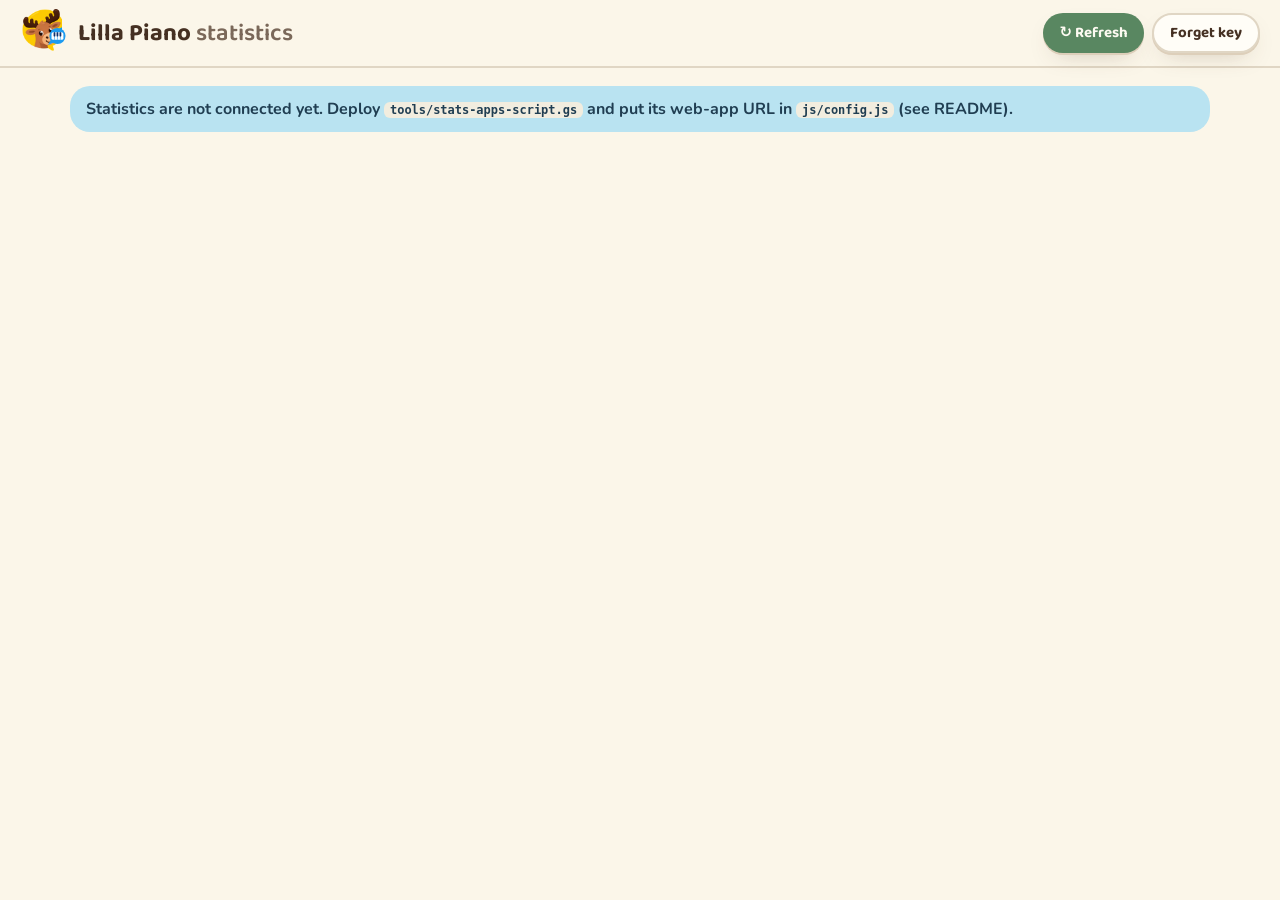
==== admin.html @ a90721a4 "Ask for a name, greet returning players, favourites and usage statistics - First visit asks for the " ====
<!doctype html>
<html lang="en">
<head>
  <meta charset="utf-8">
  <meta name="viewport" content="width=device-width, initial-scale=1">
  <meta name="robots" content="noindex">
  <title>Lilla Piano · Statistics</title>
  <link rel="icon" href="icon.svg" type="image/svg+xml">
  <link href="https://fonts.googleapis.com/css2?family=Baloo+2:wght@600;700;800&family=Nunito:wght@600;700;800&display=swap" rel="stylesheet">
  <link rel="stylesheet" href="css/style.css">
  <link rel="stylesheet" href="css/admin.css">
</head>
<body class="admin">
  <header class="admin-head">
    <div class="brand-mini" data-brand-mini></div>
    <h1>Lilla Piano <span>statistics</span></h1>
    <div class="admin-actions">
      <span class="admin-updated" id="updated"></span>
      <button class="admin-btn" id="refresh">↻ Refresh</button>
      <button class="admin-btn ghost" id="forget">Forget key</button>
    </div>
  </header>

  <main class="admin-main">
    <form class="admin-login hidden" id="login">
      <h2>Admin key</h2>
      <p>Enter the <code>ADMIN_KEY</code> you set in the Apps Script project.</p>
      <div class="admin-row">
        <input id="key" type="password" autocomplete="current-password" placeholder="Admin key">
        <button class="admin-btn" type="submit">Show statistics</button>
      </div>
    </form>
    <p class="admin-message hidden" id="message"></p>
    <div id="stats"></div>
  </main>

  <script type="module" src="js/admin.js"></script>
</body>
</html>
---- css/style.css ----
/* Lilla Piano – styled after Lilla Lingua (lillalingua.lovable.app):
   warm cream background, brown text, sage primary, terracotta accent, sun + sky highlights,
   Baloo 2 headings, Nunito body, soft "pressable" buttons. */

:root {
  --radius: 1.25rem;
  --background: oklch(97.3% 0.018 89);
  --foreground: oklch(33% 0.038 55);
  --card: oklch(99.3% 0.008 92);
  --primary: oklch(58% 0.077 149);
  --primary-foreground: oklch(98.5% 0.012 95);
  --secondary: oklch(92.5% 0.032 128);
  --secondary-foreground: oklch(36% 0.05 145);
  --muted: oklch(94.5% 0.019 90);
  --muted-foreground: oklch(53% 0.033 62);
  --accent: oklch(64.5% 0.146 41);
  --accent-foreground: oklch(99% 0.01 95);
  --sun: oklch(87.8% 0.132 88);
  --sun-foreground: oklch(35% 0.06 60);
  --sky: oklch(89% 0.048 220);
  --sky-foreground: oklch(35% 0.05 240);
  --border: oklch(88% 0.027 82);
  --edge: oklch(86% 0.032 78);
  --navy: #12306b; /* wordmark colour from the logo */
  --wood: oklch(47% 0.07 55);
  --wood-dark: oklch(36% 0.06 52);
  --lift: 0 2px 0 var(--edge), 0 10px 24px -12px oklch(40% 0.05 60 / 0.35);
  --lift-pressed: 0 0 0 var(--edge), 0 4px 10px -8px oklch(40% 0.05 60 / 0.35);
  --font-display: "Baloo 2", ui-rounded, system-ui, sans-serif;

  /* note colours (one per pitch class) – also used in js/music.js */
  --c0: #e53935; --c1: #f4511e; --c2: #fb8c00; --c3: #f9a825; --c4: #fdd835; --c5: #43a047;
  --c6: #7cb342; --c7: #00acc1; --c8: #26a69a; --c9: #1e88e5; --c10: #5e35b1; --c11: #8e24aa;
  --left-hand: oklch(80% 0.1 0);
  --right-hand: var(--sky);
}

* { box-sizing: border-box; -webkit-tap-highlight-color: transparent; }

html, body {
  margin: 0;
  height: 100%;
  overflow: hidden;
  background: var(--background);
  color: var(--foreground);
  font-family: Nunito, ui-sans-serif, system-ui, sans-serif;
  font-weight: 700;
  overscroll-behavior: none;
  user-select: none;
  -webkit-user-select: none;
  -webkit-touch-callout: none;
}

button {
  font: inherit;
  font-family: var(--font-display);
  color: inherit;
  border: 0;
  cursor: pointer;
  touch-action: manipulation;
}

h1, h2, h3 { font-family: var(--font-display); font-weight: 700; }

#app {
  height: 100vh;
  height: 100dvh;
  display: flex;
  flex-direction: column;
  background:
    radial-gradient(120% 80% at 0% 0%, oklch(95% 0.04 95) 0%, transparent 60%),
    radial-gradient(90% 70% at 100% 10%, oklch(95% 0.03 220 / 0.6) 0%, transparent 55%),
    var(--background);
  padding-top: env(safe-area-inset-top);
}

/* shared "soft pressable" surface */
.mode-btn, .inst-btn, .icon-btn, .more-btn, .round-btn, .theme-chip, .song-card,
.hands-toggle, .inst-card, .hands-choice {
  background: var(--card);
  border: 2px solid var(--border);
  box-shadow: var(--lift);
  transition: transform 0.12s, box-shadow 0.12s, background 0.15s;
}
.mode-btn:active, .inst-btn:active, .icon-btn:active, .more-btn:active, .round-btn:active,
.theme-chip:active, .song-card:active, .inst-card:active, .hands-choice:active {
  transform: translateY(2px);
  box-shadow: var(--lift-pressed);
}

/* ---------- brand (moose logo with a piano bubble) ---------- */

.brand { display: flex; align-items: center; gap: 0.4em; font-size: clamp(14px, 2.4vw, 22px); }
.brand-mark { position: relative; width: 4.7em; height: 4.4em; flex: 0 0 auto; }
.brand-mark img { position: absolute; left: 0; top: 0; width: 3.7em; height: auto; }
.brand-bubble { position: absolute; left: 2.95em; top: 1.75em; width: 1.6em; height: 1.6em; }
.brand-sparks { position: absolute; left: 3.7em; top: 1.05em; width: 1em; height: 0.9em; }
.brand-text { display: flex; flex-direction: column; line-height: 0.9; }
.brand-name {
  font-family: var(--font-display);
  font-weight: 800;
  font-size: 3.1em;
  letter-spacing: -0.01em;
  white-space: nowrap;
}
.brand-name .pianot { color: var(--navy); }
.brand-name .dotless { position: relative; }
.brand-name .note-dot {
  position: absolute;
  left: 50%;
  top: 0.36em;
  transform: translateX(-40%);
  width: 0.42em;
  height: 0.42em;
}
.brand-tag {
  font-family: var(--font-display);
  font-weight: 800;
  font-size: 0.95em;
  color: var(--navy);
  margin-top: 0.35em;
  padding-left: 0.15em;
}
.brand-tag::after { content: " ♥"; color: oklch(84% 0.15 88); }

.brand-mini { display: none; width: 46px; height: 46px; position: relative; flex: 0 0 auto; }
.brand-mini img { width: 42px; height: auto; position: absolute; left: 0; top: -3px; }
.brand-mini .brand-bubble { left: 27px; top: 17px; width: 19px; height: 19px; }
@media (min-width: 900px) { .brand-mini { display: block; } }

/* ---------- top bar ---------- */

.topbar {
  display: flex;
  align-items: center;
  gap: 10px;
  padding: 10px max(12px, env(safe-area-inset-right)) 10px max(12px, env(safe-area-inset-left));
  flex: 0 0 auto;
}

.modes { display: flex; gap: 8px; }

.mode-btn {
  display: flex;
  align-items: center;
  gap: 6px;
  height: 48px;
  padding: 0 16px;
  border-radius: 36px;
  font-size: 22px;
  font-weight: 700;
}
.mode-btn span { font-size: 17px; }
.mode-btn.active {
  background: var(--primary);
  border-color: var(--primary);
  color: var(--primary-foreground);
}

.instruments {
  display: flex;
  gap: 8px;
  flex: 1;
  justify-content: center;
  overflow-x: auto;
  scrollbar-width: none;
  padding: 4px 4px 8px;
  margin-bottom: -4px;
}
.instruments::-webkit-scrollbar { display: none; }

.inst-btn {
  flex: 0 0 auto;
  display: flex;
  align-items: center;
  justify-content: center;
  gap: 6px;
  width: 48px;
  height: 48px;
  padding: 0;
  border-radius: 50%;
}
.inst-name { font-size: 15px; }
.inst-btn .inst-name { display: none; }
.inst-btn[aria-checked="true"] {
  background: var(--sun);
  border-color: oklch(80% 0.13 85);
  transform: scale(1.08);
}
.inst-btn.loading .inst-icon { animation: loading 0.9s ease-in-out infinite; }
@keyframes loading { 50% { opacity: 0.3; transform: scale(0.85); } }

.icon-btn {
  width: 48px;
  height: 48px;
  border-radius: 50%;
  font-size: 20px;
  flex: 0 0 auto;
}
.lang-btn { font-size: 15px; font-weight: 800; letter-spacing: 0.5px; }

.more-btn {
  flex: 0 0 auto;
  display: flex;
  align-items: center;
  gap: 6px;
  height: 48px;
  padding: 0 16px;
  border-radius: 36px;
  background: var(--sun);
  border-color: oklch(80% 0.13 85);
  color: var(--sun-foreground);
  font-size: 22px;
}
.more-btn span { font-size: 16px; font-weight: 700; }

@media (max-width: 700px) {
  .mode-btn span, .more-btn span { display: none; }
  .mode-btn, .more-btn { width: 48px; padding: 0; justify-content: center; }
  .topbar { gap: 6px; }
  .instruments { justify-content: flex-start; }
}

/* ---------- stage ---------- */

.stage { flex: 1 1 auto; min-height: 0; position: relative; }

.view { display: none; height: 100%; }
[data-view="free"] .view-free,
[data-view="library"] .view-library,
[data-view="song"] .view-song { display: flex; }

.round-btn {
  width: 52px;
  height: 52px;
  border-radius: 50%;
  font-size: 20px;
  flex: 0 0 auto;
  color: var(--foreground);
}

/* free play */
.view-free {
  position: relative;
  align-items: center;
  justify-content: space-between;
  padding: 0 max(12px, env(safe-area-inset-right)) 0 max(12px, env(safe-area-inset-left));
}
.view-free .round-btn { position: relative; z-index: 2; }
.free-center { display: flex; flex-direction: column; align-items: center; gap: 4px; min-width: 0; }
.free-hint { color: var(--muted-foreground); font-size: clamp(15px, 2.4vw, 22px); }
@media (max-height: 560px) { .view-free .brand { font-size: 12px; } }
@media (max-height: 430px) { .view-free .brand { display: none; } }
.float-area { position: absolute; inset: 0; overflow: hidden; pointer-events: none; }
.float-note {
  position: absolute;
  bottom: 0;
  font-size: clamp(32px, 6vw, 56px);
  transform: translateX(-50%);
  text-shadow: 0 2px 6px oklch(40% 0.05 60 / 0.25);
  animation: float-up 1.6s ease-out forwards;
}
@keyframes float-up {
  from { opacity: 1; transform: translate(-50%, 0) scale(0.6); }
  to { opacity: 0; transform: translate(calc(-50% + var(--drift)), -220px) scale(1.3) rotate(15deg); }
}

/* library */
.view-library {
  flex-direction: column;
  gap: 16px;
  overflow-y: auto;
  padding: 4px max(16px, env(safe-area-inset-right)) 28px max(16px, env(safe-area-inset-left));
}
.library-brand { display: flex; justify-content: center; padding: 4px 0 2px; }
.library-brand .brand { font-size: clamp(11px, 1.8vw, 16px); }
.theme-chips { display: flex; gap: 8px; flex-wrap: wrap; }
.theme-chip {
  display: flex;
  align-items: center;
  gap: 6px;
  height: 44px;
  padding: 0 16px;
  border-radius: 36px;
  font-size: 16px;
  font-weight: 700;
}
.theme-chip span { font-size: 20px; }
.theme-chip.active {
  background: var(--secondary);
  border-color: var(--primary);
  color: var(--secondary-foreground);
}
.level-title {
  display: flex;
  align-items: baseline;
  gap: 10px;
  margin: 6px 0 10px;
  font-size: 26px;
}
.level-title .stars { color: var(--lc); letter-spacing: 2px; }
.level-title small { font-family: Nunito, sans-serif; font-size: 15px; color: var(--muted-foreground); font-weight: 700; }
.song-grid {
  display: grid;
  grid-template-columns: repeat(auto-fill, minmax(150px, 1fr));
  gap: 14px;
}
.song-card {
  position: relative;
  display: flex;
  flex-direction: column;
  align-items: center;
  gap: 4px;
  padding: 22px 10px 14px;
  border-radius: var(--radius);
  overflow: hidden;
}
.song-card::before { /* level colour strip */
  content: "";
  position: absolute;
  inset: 0 0 auto 0;
  height: 6px;
  background: var(--lc);
}
.song-card .song-emoji { font-size: 46px; line-height: 1.15; }
.song-card .song-name { font-family: var(--font-display); font-size: 17px; font-weight: 700; text-align: center; line-height: 1.1; }
.song-sub { font-size: 12px; color: var(--muted-foreground); text-align: center; line-height: 1.15; }
.song-flag { position: absolute; top: 12px; left: 10px; font-size: 16px; }
.song-done { position: absolute; top: 12px; right: 8px; font-size: 15px; letter-spacing: 1px; }
.empty { color: var(--muted-foreground); font-size: 18px; text-align: center; margin-top: 30px; }

/* song view */
.view-song { flex-direction: column; position: relative; }
.song-head {
  display: flex;
  align-items: center;
  gap: 10px;
  padding: 2px max(12px, env(safe-area-inset-right)) 8px max(12px, env(safe-area-inset-left));
}
.song-title {
  flex: 1;
  min-width: 0;
  display: flex;
  align-items: center;
  gap: 8px;
  font-family: var(--font-display);
  font-size: clamp(17px, 2.6vw, 28px);
  font-weight: 700;
}
.song-title .song-emoji { font-size: 1.35em; }
.song-title-text { display: flex; flex-direction: column; min-width: 0; line-height: 1.05; }
.song-title-main { overflow: hidden; text-overflow: ellipsis; white-space: nowrap; }
.song-title-text small {
  font-family: Nunito, sans-serif;
  font-size: 0.5em;
  color: var(--muted-foreground);
  overflow: hidden;
  text-overflow: ellipsis;
  white-space: nowrap;
}
.song-title .stars { font-size: 0.75em; letter-spacing: 1px; }
.song-actions { display: flex; gap: 8px; align-items: center; }

.big-btn {
  display: flex;
  align-items: center;
  gap: 8px;
  height: 52px;
  padding: 0 20px;
  border-radius: 36px;
  font-size: 22px;
  font-weight: 700;
  box-shadow: var(--lift);
  transition: transform 0.12s, box-shadow 0.12s;
}
.big-btn span { font-size: 18px; }
.big-btn:active { transform: translateY(2px); box-shadow: var(--lift-pressed); }
.big-btn.listen { background: var(--sky); color: var(--sky-foreground); }
.big-btn.play { background: var(--primary); color: var(--primary-foreground); }
.big-btn.active { outline: 3px solid var(--sun); outline-offset: 2px; }
.big-btn.pulse { animation: pulse 1.2s ease-in-out infinite; }
@keyframes pulse { 50% { transform: scale(1.08); } }

@media (max-width: 700px) {
  .big-btn span { display: none; }
  .big-btn { width: 52px; padding: 0; justify-content: center; }
}

.hands-toggle {
  display: flex;
  align-items: center;
  height: 52px;
  padding: 3px;
  border-radius: 36px;
  font-size: 22px;
}
.hands-toggle span { width: 42px; height: 42px; display: grid; place-items: center; border-radius: 50%; opacity: 0.45; }
.hands-toggle span.on { background: var(--sun); opacity: 1; }

.progress {
  height: 8px;
  margin: 0 max(12px, env(safe-area-inset-right)) 0 max(12px, env(safe-area-inset-left));
  border-radius: 4px;
  background: var(--muted);
  border: 1px solid var(--border);
  overflow: hidden;
}
.progress-fill {
  height: 100%;
  width: 0;
  background: linear-gradient(90deg, var(--c0), var(--c4), var(--c5), var(--c9), var(--c11));
  transition: width 0.3s;
}

.cascade {
  flex: 1 1 0;
  height: 0;
  min-height: 0;
  width: 100%;
  display: block;
  background:
    linear-gradient(oklch(97% 0.018 89 / 0), oklch(90% 0.03 80 / 0.7)),
    repeating-linear-gradient(0deg, transparent 0 39px, oklch(40% 0.04 60 / 0.05) 39px 40px);
}

.rotate-hint {
  display: none;
  position: absolute;
  left: 50%;
  top: 50%;
  transform: translate(-50%, -50%);
  padding: 10px 16px;
  border-radius: var(--radius);
  background: var(--card);
  border: 2px solid var(--border);
  color: var(--muted-foreground);
  font-size: 15px;
  white-space: nowrap;
  pointer-events: none;
}
@media (orientation: portrait) and (max-width: 600px) {
  [data-wide="true"] .rotate-hint { display: block; }
}

/* ---------- keyboard (wooden frame) ---------- */

.keyboard {
  flex: 0 0 auto;
  height: clamp(150px, 56dvh, 420px);
  padding: 0 max(4px, env(safe-area-inset-right)) max(6px, env(safe-area-inset-bottom)) max(4px, env(safe-area-inset-left));
  background: linear-gradient(var(--wood), var(--wood-dark));
  border-top: 8px solid var(--wood-dark);
  box-shadow: inset 0 2px 0 oklch(60% 0.07 60 / 0.6);
  touch-action: none;
}
[data-view="song"] .keyboard { height: clamp(140px, 44dvh, 360px); }
[data-view="library"] .keyboard { display: none; }

.keys { position: relative; display: flex; height: 100%; }

.key { --kc: #888; }

.key.white {
  position: relative;
  flex: 1 1 0;
  min-width: 0;
  display: flex;
  align-items: flex-end;
  justify-content: center;
  padding-bottom: 12%;
  background: linear-gradient(oklch(99.5% 0.006 92), oklch(96% 0.014 88));
  border: 2px solid var(--wood-dark);
  border-top: 0;
  border-radius: 0 0 16px 16px;
  box-shadow: inset 0 -10px 0 oklch(90% 0.022 85);
  transition: transform 0.05s;
}
.key .pad {
  width: min(72%, 54px);
  aspect-ratio: 1;
  border-radius: 50%;
  background: var(--kc);
  display: grid;
  place-items: center;
  font-family: var(--font-display);
  font-size: clamp(14px, 2.6vw, 25px);
  font-weight: 800;
  color: #fff;
  text-shadow: 0 1px 2px rgba(0, 0, 0, 0.3);
  box-shadow: 0 2px 0 rgba(0, 0, 0, 0.12);
  transition: filter 0.2s, transform 0.2s;
  pointer-events: none;
}
.key.white.down,
.key.white.playing {
  background: color-mix(in srgb, var(--kc) 40%, white);
  box-shadow: inset 0 -4px 0 oklch(90% 0.022 85);
  transform: translateY(2px);
}

.key.black {
  position: absolute;
  top: 0;
  height: 60%;
  z-index: 2;
  background: linear-gradient(oklch(36% 0.03 55), oklch(24% 0.025 50));
  border-radius: 0 0 10px 10px;
  box-shadow: inset 0 -7px 0 oklch(18% 0.02 50), 0 4px 6px oklch(20% 0.03 50 / 0.4);
}
.key.black.down,
.key.black.playing {
  background: var(--kc);
  box-shadow: inset 0 -3px 0 rgba(0, 0, 0, 0.35);
}

/* guided + listen: dim everything except the targets */
.keyboard.guided .key .pad { filter: grayscale(1) opacity(0.3); }
.keyboard.guided .key.playing .pad,
.keyboard.guided .key.down .pad { filter: none; }

.key.white.target {
  background: color-mix(in srgb, var(--kc) 22%, white);
  box-shadow: inset 0 0 0 4px var(--kc), 0 0 28px var(--kc);
  z-index: 1;
}
.key.black.target {
  background: var(--kc);
  box-shadow: 0 0 22px var(--kc);
  animation: glow 1s ease-in-out infinite;
  z-index: 3;
}
.keyboard.guided .key.target .pad { filter: none; animation: bounce 0.9s ease-in-out infinite; }
.key.target.hit .pad { animation: none; transform: scale(0.8); }
.key.target.hit { box-shadow: inset 0 0 0 4px var(--primary); }
@keyframes bounce { 50% { transform: translateY(-14px) scale(1.12); } }
@keyframes glow { 50% { box-shadow: 0 0 6px var(--kc); } }

.key.wiggle { animation: wiggle 0.4s; }
@keyframes wiggle {
  20% { transform: translateX(-4px); }
  40% { transform: translateX(4px); }
  60% { transform: translateX(-3px); }
  80% { transform: translateX(2px); }
}

.hand-badge {
  position: absolute;
  top: 8px;
  left: 50%;
  transform: translateX(-50%);
  min-width: 26px;
  height: 26px;
  padding: 0 6px;
  border-radius: 13px;
  display: none;
  place-items: center;
  font-family: var(--font-display);
  font-size: 14px;
  font-weight: 800;
  color: var(--foreground);
  pointer-events: none;
}
.key.hand-L .hand-badge:not(:empty) { display: grid; background: var(--left-hand); }
.key.hand-R .hand-badge:not(:empty) { display: grid; background: var(--right-hand); }

/* short screens (phones in landscape): give the falling notes more room */
@media (max-height: 520px) {
  [data-view="song"] .topbar { display: none; }
  [data-view="song"] .keyboard { height: 42dvh; }
  .song-head { padding-top: 8px; }
  .song-head .round-btn, .big-btn, .hands-toggle { height: 44px; }
  .song-head .round-btn { width: 44px; }
  .hands-toggle span { width: 36px; height: 36px; font-size: 19px; }
  .mode-btn, .inst-btn, .icon-btn, .more-btn { height: 44px; }
  .inst-btn, .icon-btn { width: 44px; }
  .topbar { padding-top: 6px; padding-bottom: 6px; }
  .key .pad { width: min(60%, 40px); }
  .key.white { padding-bottom: 8%; }
}
@media (max-width: 700px) {
  .hands-toggle span { width: 38px; height: 38px; font-size: 19px; }
}

/* ---------- dialogs ---------- */

.sheet, .celebrate {
  position: fixed;
  inset: 0;
  z-index: 15;
  display: grid;
  place-items: center;
  padding: max(12px, env(safe-area-inset-top)) max(12px, env(safe-area-inset-right)) max(12px, env(safe-area-inset-bottom)) max(12px, env(safe-area-inset-left));
  background: oklch(33% 0.038 55 / 0.35);
  backdrop-filter: blur(5px);
}
.celebrate { z-index: 20; }
.sheet.hidden, .celebrate.hidden { display: none; }

.sheet-card, .celebrate-card {
  background: var(--card);
  color: var(--foreground);
  border: 2px solid var(--border);
  border-radius: calc(var(--radius) * 1.4);
  box-shadow: 0 2px 0 var(--edge), 0 30px 60px -20px oklch(30% 0.05 60 / 0.45);
  animation: pop 0.35s cubic-bezier(0.2, 1.4, 0.4, 1);
}
.sheet-card {
  width: min(960px, 100%);
  max-height: 100%;
  display: flex;
  flex-direction: column;
  overflow: hidden;
}
.sheet-head {
  display: flex;
  align-items: center;
  justify-content: space-between;
  padding: 14px 16px 4px 22px;
}
.sheet-head h2 { margin: 0; font-size: 26px; }
.sheet-head .round-btn { width: 46px; height: 46px; background: var(--muted); }
.sheet-body { overflow-y: auto; padding: 4px 18px 22px; }
@keyframes pop { from { transform: scale(0.3); opacity: 0; } }

/* instrument picker */
.family h3 { display: flex; align-items: center; gap: 8px; margin: 14px 0 8px; font-size: 20px; color: var(--fc); }
.family h3 .inst-icon { width: 30px; height: 30px; }
.inst-grid { display: grid; grid-template-columns: repeat(auto-fill, minmax(108px, 1fr)); gap: 10px; }
.inst-card {
  display: flex;
  flex-direction: column;
  align-items: center;
  gap: 4px;
  padding: 12px 6px 10px;
  border-radius: var(--radius);
  background: color-mix(in srgb, var(--fc) 8%, var(--card));
  color: var(--foreground);
}
.inst-card.selected { border-color: var(--fc); background: color-mix(in srgb, var(--fc) 22%, var(--card)); }
.inst-card .inst-name { display: block; font-size: 14px; text-align: center; line-height: 1.1; font-weight: 700; }
.inst-icon { display: grid; place-items: center; }
.inst-icon svg { width: 100%; height: 100%; }
.inst-btn .inst-icon { width: 34px; height: 34px; }
.inst-card .inst-icon { width: 56px; height: 56px; }

/* one or two hands */
.hands-card { width: min(780px, 100%); }
.hands-card .sheet-head h2 { display: flex; align-items: center; gap: 8px; font-size: 24px; }
.hands-question { margin: 0 22px 4px; font-size: 18px; color: var(--muted-foreground); }
.hands-choices { display: grid; grid-template-columns: repeat(3, 1fr); gap: 12px; padding: 10px 20px 22px; }
.hands-choice {
  position: relative;
  display: flex;
  flex-direction: column;
  align-items: center;
  gap: 4px;
  padding: 20px 12px;
  border-radius: var(--radius);
  color: var(--foreground);
  border-width: 3px;
}
.hands-choice.one { background: var(--secondary); border-color: var(--primary); }
.hands-choice.two { background: oklch(94% 0.05 88); border-color: oklch(80% 0.13 85); }
.hands-choice.chords { background: oklch(94% 0.04 40); border-color: var(--accent); }
.hands-emoji { font-size: clamp(48px, 10vw, 72px); line-height: 1.1; }
.hands-choice strong { font-family: var(--font-display); font-size: 24px; font-weight: 700; }
.hands-choice small { font-size: 14px; color: var(--muted-foreground); text-align: center; }
.hands-done { position: absolute; top: 8px; right: 12px; font-size: 22px; }
@media (max-height: 520px) {
  .hands-choice { padding: 10px; }
  .hands-emoji { font-size: 44px; }
}

/* celebration */
.celebrate-card { padding: 26px 34px; text-align: center; }
.celebrate-stars { font-size: 48px; letter-spacing: 6px; }
.celebrate-card h2 { margin: 6px 0 16px; font-size: 42px; color: var(--primary); }
.celebrate-actions { display: flex; gap: 12px; justify-content: center; }
.celebrate-actions .big-btn span { display: inline; }
.celebrate-actions .big-btn { width: auto; padding: 0 20px; }

#confetti {
  position: fixed;
  inset: 0;
  width: 100%;
  height: 100%;
  z-index: 30;
  pointer-events: none;
}

/* offline download (instrument picker footer) */
.sheet-foot { padding: 10px 18px 16px; border-top: 2px solid var(--muted); }
.offline-btn {
  width: 100%;
  min-height: 48px;
  padding: 8px 16px;
  border-radius: 36px;
  background: var(--secondary);
  color: var(--secondary-foreground);
  border: 2px solid var(--border);
  font-size: 16px;
  font-weight: 700;
  box-shadow: var(--lift);
}
.offline-btn:disabled { box-shadow: none; cursor: default; }
.offline-btn[data-status="saving"] { background: var(--sky); color: var(--sky-foreground); }
.offline-btn[data-status="retry"] { background: oklch(93% 0.05 60); color: var(--sun-foreground); }

/* ---------- note views: notes / sheet music / do-re-mi ---------- */

.song-subbar {
  display: flex;
  align-items: center;
  gap: 10px;
  padding: 6px max(12px, env(safe-area-inset-right)) 4px max(12px, env(safe-area-inset-left));
  flex: 0 0 auto;
  min-width: 0;
}
.view-switch {
  flex: 0 0 auto;
  display: flex;
  gap: 2px;
  padding: 3px;
  border-radius: 36px;
  background: var(--card);
  border: 2px solid var(--border);
  box-shadow: var(--lift);
}
.view-switch button {
  display: flex;
  align-items: center;
  gap: 4px;
  height: 34px;
  padding: 0 12px;
  border-radius: 30px;
  background: transparent;
  font-size: 17px;
  color: var(--muted-foreground);
}
.view-switch button span { font-size: 14px; font-weight: 700; }
.view-switch button[aria-checked="true"] { background: var(--secondary); color: var(--secondary-foreground); }
@media (max-width: 900px) { .view-switch button span { display: none; } .view-switch button { padding: 0 10px; } }
@media (max-height: 520px) { .view-switch button { height: 30px; } .song-subbar { padding-top: 4px; padding-bottom: 2px; } }

.staff-view { background: linear-gradient(oklch(98.5% 0.012 90), oklch(96% 0.018 88)); }
[data-songview="sheet"] #cascade { display: none; }
#app:not([data-songview="sheet"]) #sheet { display: none; }

.solfege-strip {
  position: relative; /* chips measure their offset from the strip itself */
  display: none;
  gap: 6px;
  overflow-x: auto;
  scrollbar-width: none;
  padding: 6px 4px;
  flex: 1 1 auto;
  min-width: 0;
}
.solfege-strip::-webkit-scrollbar { display: none; }
[data-songview="solfege"] .solfege-strip { display: flex; }
.syl {
  flex: 0 0 auto;
  min-width: 44px;
  padding: 2px 10px;
  border-radius: 20px;
  text-align: center;
  font-family: var(--font-display);
  font-weight: 800;
  font-size: 20px;
  color: #fff;
  background: var(--sc);
  text-shadow: 0 1px 2px rgba(0, 0, 0, 0.25);
  transition: transform 0.2s, opacity 0.2s;
}
.syl.done { opacity: 0.35; }
.syl.current { transform: scale(1.3); box-shadow: 0 0 0 3px var(--sun), 0 4px 10px -4px rgba(0, 0, 0, 0.3); }
@media (max-height: 520px) { .syl { font-size: 16px; min-width: 36px; } }

.keyboard.solfege .key .pad { font-size: clamp(12px, 2.1vw, 21px); letter-spacing: -0.02em; }

/* ---------- free play: lower / higher + range map ---------- */

.oct-btn {
  position: relative;
  z-index: 2;
  flex: 0 0 auto;
  display: flex;
  flex-direction: column;
  align-items: center;
  justify-content: center;
  gap: 0;
  width: 78px;
  height: 78px;
  border-radius: 50%;
  background: var(--card);
  border: 2px solid var(--border);
  box-shadow: var(--lift);
  color: var(--foreground);
  transition: transform 0.12s, box-shadow 0.12s, opacity 0.2s;
}
.oct-btn:active { transform: translateY(2px); box-shadow: var(--lift-pressed); }
.oct-btn:disabled { opacity: 0.35; box-shadow: none; cursor: default; }
.oct-emoji { font-size: 32px; line-height: 1.1; }
.oct-label { font-size: 13px; font-weight: 700; color: var(--muted-foreground); }
@media (max-height: 560px) {
  .oct-btn { width: 60px; height: 60px; }
  .oct-emoji { font-size: 24px; }
  .oct-label { font-size: 11px; }
}

.range-map { display: flex; align-items: center; gap: 10px; margin-top: 6px; }
.rm-keys { display: flex; gap: 3px; padding: 4px; border-radius: 8px; background: var(--wood-dark); }
.rm-oct { display: flex; gap: 1px; padding: 0 1px; border-radius: 4px; }
.rm-oct i { width: 5px; height: 16px; border-radius: 0 0 2px 2px; background: oklch(80% 0.02 80); }
.rm-oct.on { background: var(--sun); }
.rm-oct.on i { background: #fff; }
.rm-label { font-family: var(--font-display); font-weight: 800; font-size: 15px; color: var(--muted-foreground); }
@media (max-height: 430px) { .range-map { display: none; } }

/* hands dialog on narrow screens: one row per choice (icon left, text right) */
@media (max-width: 640px) {
  .hands-choices { grid-template-columns: 1fr; gap: 10px; }
  .hands-choice {
    display: grid;
    grid-template-columns: auto 1fr;
    grid-template-rows: auto auto;
    column-gap: 14px;
    align-items: center;
    text-align: left;
    padding: 12px 16px;
  }
  .hands-choice .hands-emoji { grid-row: 1 / 3; font-size: 40px; }
  .hands-choice strong { font-size: 20px; }
  .hands-choice small { text-align: left; }
}

/* narrow phones (portrait): smaller octave buttons and logo so nothing overlaps */
@media (max-width: 600px) {
  .view-free { gap: 6px; }
  .view-free .brand { font-size: 8.5px; }
  .free-hint { font-size: 14px; }
  .oct-btn { width: 54px; height: 54px; }
  .oct-emoji { font-size: 22px; }
  .oct-label { display: none; }
  .rm-oct i { width: 3px; height: 12px; }
  .rm-label { font-size: 13px; white-space: nowrap; }
  .range-map { gap: 6px; }
}

/* ---------- name, greeting, favourites ---------- */

input { user-select: text; -webkit-user-select: text; font: inherit; }

.welcome-card { width: min(520px, 100%); padding: 18px 24px 16px; text-align: center; align-items: center; }
.welcome-card .brand { justify-content: center; font-size: 11px; }
.welcome-card h2 { margin: 10px 0 14px; font-size: 26px; }
#welcome-form { display: flex; gap: 10px; width: 100%; }
#welcome-name {
  flex: 1;
  min-width: 0;
  height: 52px;
  padding: 0 18px;
  border-radius: 36px;
  border: 2px solid var(--border);
  background: var(--background);
  color: var(--foreground);
  font-family: var(--font-display);
  font-size: 22px;
  font-weight: 700;
  outline: none;
}
#welcome-name:focus { border-color: var(--primary); box-shadow: 0 0 0 3px var(--secondary); }
.welcome-note { margin: 12px 0 4px; font-size: 13px; color: var(--muted-foreground); }
.link-btn { background: none; padding: 6px 10px; font-size: 15px; color: var(--muted-foreground); text-decoration: underline; }
@media (max-width: 480px) { #welcome-form { flex-direction: column; } #welcome-form .big-btn { justify-content: center; width: 100%; } #welcome-form .big-btn span { display: inline; } }

.greeting {
  position: fixed;
  z-index: 25;
  left: 50%;
  top: calc(env(safe-area-inset-top) + 70px);
  transform: translateX(-50%);
  display: flex;
  align-items: center;
  gap: 10px;
  padding: 8px 22px 8px 10px;
  border-radius: 40px;
  background: var(--card);
  border: 2px solid var(--border);
  box-shadow: 0 2px 0 var(--edge), 0 18px 40px -16px oklch(30% 0.05 60 / 0.45);
  font-family: var(--font-display);
  font-size: 24px;
  font-weight: 800;
  color: var(--navy);
  pointer-events: none;
  animation: greet-in 0.5s cubic-bezier(0.2, 1.5, 0.4, 1);
}
.greeting img { width: 44px; height: auto; }
.greeting.hidden { display: none; }
@keyframes greet-in { from { transform: translate(-50%, -30px) scale(0.6); opacity: 0; } }

.hello-chip {
  align-self: flex-start;
  display: flex;
  align-items: center;
  gap: 8px;
  height: 42px;
  padding: 0 16px;
  border-radius: 36px;
  background: var(--sun);
  border: 2px solid oklch(80% 0.13 85);
  color: var(--sun-foreground);
  font-size: 17px;
  font-weight: 700;
  box-shadow: var(--lift);
}
.hello-chip span { font-size: 14px; opacity: 0.7; }
.favourites .level-title .stars { letter-spacing: 0; }
---- css/admin.css ----
/* Admin statistics page (uses the app's colour tokens from style.css). */

html, body.admin {
  height: auto;
  overflow: auto;
  user-select: text;
  -webkit-user-select: text;
  background: var(--background);
}
.admin .hidden { display: none !important; }

.admin-head {
  position: sticky;
  top: 0;
  z-index: 2;
  display: flex;
  align-items: center;
  gap: 12px;
  padding: 10px 20px;
  background: color-mix(in srgb, var(--background) 92%, transparent);
  backdrop-filter: blur(6px);
  border-bottom: 2px solid var(--border);
}
.admin-head .brand-mini { display: block; }
.admin-head h1 { margin: 0; font-size: 24px; }
.admin-head h1 span { color: var(--muted-foreground); font-weight: 600; }
.admin-actions { margin-left: auto; display: flex; align-items: center; gap: 8px; }
.admin-updated { font-size: 13px; color: var(--muted-foreground); }
.admin-btn {
  height: 40px;
  padding: 0 16px;
  border-radius: 30px;
  background: var(--primary);
  color: var(--primary-foreground);
  font-size: 15px;
  font-weight: 700;
  box-shadow: var(--lift);
}
.admin-btn.ghost { background: var(--card); color: var(--foreground); border: 2px solid var(--border); }

.admin-main { max-width: 1180px; margin: 0 auto; padding: 18px 20px 60px; display: flex; flex-direction: column; gap: 16px; }
.admin-message { margin: 0; padding: 12px 16px; border-radius: var(--radius); background: var(--sky); color: var(--sky-foreground); }
.admin-login { background: var(--card); border: 2px solid var(--border); border-radius: var(--radius); padding: 18px 20px; max-width: 520px; }
.admin-login h2 { margin: 0 0 6px; }
.admin-login p { margin: 0 0 12px; color: var(--muted-foreground); }
.admin-row { display: flex; gap: 8px; }
.admin-row input { flex: 1; min-width: 0; height: 42px; padding: 0 14px; border-radius: 30px; border: 2px solid var(--border); background: var(--background); color: var(--foreground); }

.tiles { display: grid; grid-template-columns: repeat(auto-fit, minmax(200px, 1fr)); gap: 12px; }
.tile { display: flex; flex-direction: column; gap: 2px; padding: 14px 18px; background: var(--card); border: 2px solid var(--border); border-radius: var(--radius); box-shadow: var(--lift); }
.tile-label { font-size: 14px; color: var(--muted-foreground); }
.tile-value { font-family: var(--font-display); font-size: 40px; font-weight: 800; line-height: 1.1; color: var(--foreground); }
.tile-sub { font-size: 13px; color: var(--muted-foreground); }

.panel { background: var(--card); border: 2px solid var(--border); border-radius: var(--radius); padding: 14px 18px 16px; min-width: 0; }
.panel h2 { margin: 0 0 12px; font-size: 20px; }
.panel h2 small { font-family: Nunito, sans-serif; font-size: 13px; font-weight: 700; color: var(--muted-foreground); margin-left: 6px; }
.grid2 { display: grid; grid-template-columns: repeat(auto-fit, minmax(340px, 1fr)); gap: 16px; }
.muted { color: var(--muted-foreground); }

/* horizontal bars: one series, one colour, value printed beside the bar */
.bar-row { display: grid; grid-template-columns: minmax(110px, 38%) 1fr auto; align-items: center; gap: 10px; padding: 4px 0; border-radius: 6px; }
.bar-row:hover { background: var(--muted); }
.bar-label { font-size: 14px; overflow: hidden; text-overflow: ellipsis; white-space: nowrap; }
.bar-track { height: 14px; background: var(--muted); border-radius: 4px; overflow: hidden; }
.bar-fill { display: block; height: 100%; background: var(--primary); border-radius: 0 4px 4px 0; min-width: 3px; }
.bar-value { font-size: 14px; font-weight: 800; font-variant-numeric: tabular-nums; }
.bar-value small { font-weight: 600; color: var(--muted-foreground); }

/* daily activity columns */
.cols { display: grid; grid-template-columns: repeat(30, 1fr); align-items: end; gap: 2px; height: 120px; padding-bottom: 2px; border-bottom: 1px solid var(--border); }
.col { height: 100%; display: flex; align-items: flex-end; border-radius: 4px 4px 0 0; }
.col:hover { background: var(--muted); }
.col-fill { display: block; width: 100%; background: var(--primary); border-radius: 4px 4px 0 0; }
.cols-axis { display: flex; justify-content: space-between; font-size: 12px; color: var(--muted-foreground); margin-top: 4px; }

.table-wrap { overflow-x: auto; }
table { width: 100%; border-collapse: collapse; font-size: 14px; }
th { text-align: left; font-size: 12px; text-transform: uppercase; letter-spacing: 0.04em; color: var(--muted-foreground); padding: 6px 10px; border-bottom: 2px solid var(--border); }
td { padding: 8px 10px; border-bottom: 1px solid var(--muted); vertical-align: top; }
tr:hover td { background: var(--muted); }
.num { text-align: right; font-variant-numeric: tabular-nums; }
code { background: var(--muted); padding: 1px 6px; border-radius: 6px; font-size: 0.92em; }

@media (max-width: 600px) {
  .admin-head { flex-wrap: wrap; }
  .admin-actions { width: 100%; margin-left: 0; }
  .grid2 { grid-template-columns: 1fr; }
}
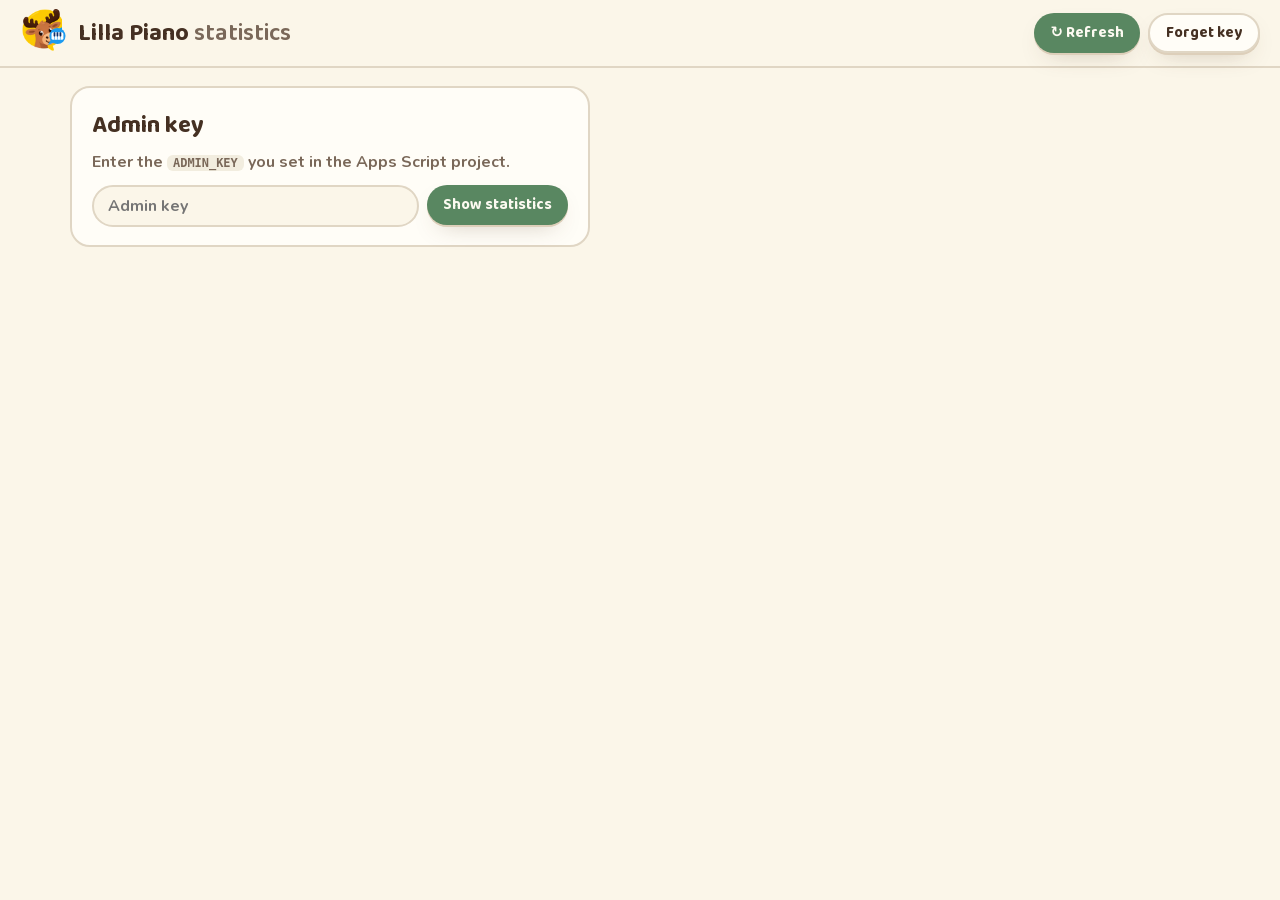
==== commit 23c3cd92: "Self-host sounds and fonts, add credits screen, remove SymbTr Turkish songs, show max score - Instru" ====
--- a/admin.html
+++ b/admin.html
@@ -6,7 +6,7 @@
   <meta name="robots" content="noindex">
   <title>Lilla Piano · Statistics</title>
   <link rel="icon" href="icon.svg" type="image/svg+xml">
-  <link href="https://fonts.googleapis.com/css2?family=Baloo+2:wght@600;700;800&family=Nunito:wght@600;700;800&display=swap" rel="stylesheet">
+  <link rel="stylesheet" href="css/fonts.css">
   <link rel="stylesheet" href="css/style.css">
   <link rel="stylesheet" href="css/admin.css">
 </head>
--- a/css/fonts.css
+++ b/css/fonts.css
@@ -0,0 +1,163 @@
+/* Baloo 2 and Nunito (SIL Open Font License 1.1, see LICENSES/), served with the app instead of from Google. */
+/* latin-ext */
+@font-face {
+  font-family: 'Baloo 2';
+  font-style: normal;
+  font-weight: 600;
+  font-display: swap;
+  src: url(../assets/fonts/Baloo2-latin-ext.woff2) format('woff2');
+  unicode-range: U+0100-02BA, U+02BD-02C5, U+02C7-02CC, U+02CE-02D7, U+02DD-02FF, U+0304, U+0308, U+0329, U+1D00-1DBF, U+1E00-1E9F, U+1EF2-1EFF, U+2020, U+20A0-20AB, U+20AD-20C4, U+2113, U+2C60-2C7F, U+A720-A7FF;
+}
+/* latin */
+@font-face {
+  font-family: 'Baloo 2';
+  font-style: normal;
+  font-weight: 600;
+  font-display: swap;
+  src: url(../assets/fonts/Baloo2-latin.woff2) format('woff2');
+  unicode-range: U+0000-00FF, U+0131, U+0152-0153, U+02BB-02BC, U+02C6, U+02DA, U+02DC, U+0304, U+0308, U+0329, U+2000-206F, U+20AC, U+2122, U+2191, U+2193, U+2212, U+2215, U+FEFF, U+FFFD;
+}
+/* latin-ext */
+@font-face {
+  font-family: 'Baloo 2';
+  font-style: normal;
+  font-weight: 700;
+  font-display: swap;
+  src: url(../assets/fonts/Baloo2-latin-ext.woff2) format('woff2');
+  unicode-range: U+0100-02BA, U+02BD-02C5, U+02C7-02CC, U+02CE-02D7, U+02DD-02FF, U+0304, U+0308, U+0329, U+1D00-1DBF, U+1E00-1E9F, U+1EF2-1EFF, U+2020, U+20A0-20AB, U+20AD-20C4, U+2113, U+2C60-2C7F, U+A720-A7FF;
+}
+/* latin */
+@font-face {
+  font-family: 'Baloo 2';
+  font-style: normal;
+  font-weight: 700;
+  font-display: swap;
+  src: url(../assets/fonts/Baloo2-latin.woff2) format('woff2');
+  unicode-range: U+0000-00FF, U+0131, U+0152-0153, U+02BB-02BC, U+02C6, U+02DA, U+02DC, U+0304, U+0308, U+0329, U+2000-206F, U+20AC, U+2122, U+2191, U+2193, U+2212, U+2215, U+FEFF, U+FFFD;
+}
+/* latin-ext */
+@font-face {
+  font-family: 'Baloo 2';
+  font-style: normal;
+  font-weight: 800;
+  font-display: swap;
+  src: url(../assets/fonts/Baloo2-latin-ext.woff2) format('woff2');
+  unicode-range: U+0100-02BA, U+02BD-02C5, U+02C7-02CC, U+02CE-02D7, U+02DD-02FF, U+0304, U+0308, U+0329, U+1D00-1DBF, U+1E00-1E9F, U+1EF2-1EFF, U+2020, U+20A0-20AB, U+20AD-20C4, U+2113, U+2C60-2C7F, U+A720-A7FF;
+}
+/* latin */
+@font-face {
+  font-family: 'Baloo 2';
+  font-style: normal;
+  font-weight: 800;
+  font-display: swap;
+  src: url(../assets/fonts/Baloo2-latin.woff2) format('woff2');
+  unicode-range: U+0000-00FF, U+0131, U+0152-0153, U+02BB-02BC, U+02C6, U+02DA, U+02DC, U+0304, U+0308, U+0329, U+2000-206F, U+20AC, U+2122, U+2191, U+2193, U+2212, U+2215, U+FEFF, U+FFFD;
+}
+/* cyrillic-ext */
+@font-face {
+  font-family: 'Nunito';
+  font-style: normal;
+  font-weight: 600;
+  font-display: swap;
+  src: url(../assets/fonts/Nunito-cyrillic-ext.woff2) format('woff2');
+  unicode-range: U+0460-052F, U+1C80-1C8A, U+20B4, U+2DE0-2DFF, U+A640-A69F, U+FE2E-FE2F;
+}
+/* cyrillic */
+@font-face {
+  font-family: 'Nunito';
+  font-style: normal;
+  font-weight: 600;
+  font-display: swap;
+  src: url(../assets/fonts/Nunito-cyrillic.woff2) format('woff2');
+  unicode-range: U+0301, U+0400-045F, U+0490-0491, U+04B0-04B1, U+2116;
+}
+/* latin-ext */
+@font-face {
+  font-family: 'Nunito';
+  font-style: normal;
+  font-weight: 600;
+  font-display: swap;
+  src: url(../assets/fonts/Nunito-latin-ext.woff2) format('woff2');
+  unicode-range: U+0100-02BA, U+02BD-02C5, U+02C7-02CC, U+02CE-02D7, U+02DD-02FF, U+0304, U+0308, U+0329, U+1D00-1DBF, U+1E00-1E9F, U+1EF2-1EFF, U+2020, U+20A0-20AB, U+20AD-20C4, U+2113, U+2C60-2C7F, U+A720-A7FF;
+}
+/* latin */
+@font-face {
+  font-family: 'Nunito';
+  font-style: normal;
+  font-weight: 600;
+  font-display: swap;
+  src: url(../assets/fonts/Nunito-latin.woff2) format('woff2');
+  unicode-range: U+0000-00FF, U+0131, U+0152-0153, U+02BB-02BC, U+02C6, U+02DA, U+02DC, U+0304, U+0308, U+0329, U+2000-206F, U+20AC, U+2122, U+2191, U+2193, U+2212, U+2215, U+FEFF, U+FFFD;
+}
+/* cyrillic-ext */
+@font-face {
+  font-family: 'Nunito';
+  font-style: normal;
+  font-weight: 700;
+  font-display: swap;
+  src: url(../assets/fonts/Nunito-cyrillic-ext.woff2) format('woff2');
+  unicode-range: U+0460-052F, U+1C80-1C8A, U+20B4, U+2DE0-2DFF, U+A640-A69F, U+FE2E-FE2F;
+}
+/* cyrillic */
+@font-face {
+  font-family: 'Nunito';
+  font-style: normal;
+  font-weight: 700;
+  font-display: swap;
+  src: url(../assets/fonts/Nunito-cyrillic.woff2) format('woff2');
+  unicode-range: U+0301, U+0400-045F, U+0490-0491, U+04B0-04B1, U+2116;
+}
+/* latin-ext */
+@font-face {
+  font-family: 'Nunito';
+  font-style: normal;
+  font-weight: 700;
+  font-display: swap;
+  src: url(../assets/fonts/Nunito-latin-ext.woff2) format('woff2');
+  unicode-range: U+0100-02BA, U+02BD-02C5, U+02C7-02CC, U+02CE-02D7, U+02DD-02FF, U+0304, U+0308, U+0329, U+1D00-1DBF, U+1E00-1E9F, U+1EF2-1EFF, U+2020, U+20A0-20AB, U+20AD-20C4, U+2113, U+2C60-2C7F, U+A720-A7FF;
+}
+/* latin */
+@font-face {
+  font-family: 'Nunito';
+  font-style: normal;
+  font-weight: 700;
+  font-display: swap;
+  src: url(../assets/fonts/Nunito-latin.woff2) format('woff2');
+  unicode-range: U+0000-00FF, U+0131, U+0152-0153, U+02BB-02BC, U+02C6, U+02DA, U+02DC, U+0304, U+0308, U+0329, U+2000-206F, U+20AC, U+2122, U+2191, U+2193, U+2212, U+2215, U+FEFF, U+FFFD;
+}
+/* cyrillic-ext */
+@font-face {
+  font-family: 'Nunito';
+  font-style: normal;
+  font-weight: 800;
+  font-display: swap;
+  src: url(../assets/fonts/Nunito-cyrillic-ext.woff2) format('woff2');
+  unicode-range: U+0460-052F, U+1C80-1C8A, U+20B4, U+2DE0-2DFF, U+A640-A69F, U+FE2E-FE2F;
+}
+/* cyrillic */
+@font-face {
+  font-family: 'Nunito';
+  font-style: normal;
+  font-weight: 800;
+  font-display: swap;
+  src: url(../assets/fonts/Nunito-cyrillic.woff2) format('woff2');
+  unicode-range: U+0301, U+0400-045F, U+0490-0491, U+04B0-04B1, U+2116;
+}
+/* latin-ext */
+@font-face {
+  font-family: 'Nunito';
+  font-style: normal;
+  font-weight: 800;
+  font-display: swap;
+  src: url(../assets/fonts/Nunito-latin-ext.woff2) format('woff2');
+  unicode-range: U+0100-02BA, U+02BD-02C5, U+02C7-02CC, U+02CE-02D7, U+02DD-02FF, U+0304, U+0308, U+0329, U+1D00-1DBF, U+1E00-1E9F, U+1EF2-1EFF, U+2020, U+20A0-20AB, U+20AD-20C4, U+2113, U+2C60-2C7F, U+A720-A7FF;
+}
+/* latin */
+@font-face {
+  font-family: 'Nunito';
+  font-style: normal;
+  font-weight: 800;
+  font-display: swap;
+  src: url(../assets/fonts/Nunito-latin.woff2) format('woff2');
+  unicode-range: U+0000-00FF, U+0131, U+0152-0153, U+02BB-02BC, U+02C6, U+02DA, U+02DC, U+0304, U+0308, U+0329, U+2000-206F, U+20AC, U+2122, U+2191, U+2193, U+2212, U+2215, U+FEFF, U+FFFD;
+}
--- a/css/style.css
+++ b/css/style.css
@@ -26,7 +26,7 @@
   --wood-dark: oklch(36% 0.06 52);
   --lift: 0 2px 0 var(--edge), 0 10px 24px -12px oklch(40% 0.05 60 / 0.35);
   --lift-pressed: 0 0 0 var(--edge), 0 4px 10px -8px oklch(40% 0.05 60 / 0.35);
-  --font-display: "Baloo 2", ui-rounded, system-ui, sans-serif;
+  --font-display: "Baloo 2", Nunito, ui-rounded, system-ui, sans-serif; /* Nunito covers Cyrillic */
 
   /* note colours (one per pitch class) – also used in js/music.js */
   --c0: #e53935; --c1: #f4511e; --c2: #fb8c00; --c3: #f9a825; --c4: #fdd835; --c5: #43a047;
@@ -326,7 +326,7 @@
 .song-card .song-name { font-family: var(--font-display); font-size: 17px; font-weight: 700; text-align: center; line-height: 1.1; }
 .song-sub { font-size: 12px; color: var(--muted-foreground); text-align: center; line-height: 1.15; }
 .song-flag { position: absolute; top: 12px; left: 10px; font-size: 16px; }
-.song-done { position: absolute; top: 12px; right: 8px; font-size: 15px; letter-spacing: 1px; }
+.song-done { position: absolute; top: 10px; right: 10px; font-size: 15px; letter-spacing: 1px; color: oklch(72% 0.16 80); }
 .empty { color: var(--muted-foreground); font-size: 18px; text-align: center; margin-top: 30px; }
 
 /* song view */
@@ -665,7 +665,10 @@
 .hands-emoji { font-size: clamp(48px, 10vw, 72px); line-height: 1.1; }
 .hands-choice strong { font-family: var(--font-display); font-size: 24px; font-weight: 700; }
 .hands-choice small { font-size: 14px; color: var(--muted-foreground); text-align: center; }
-.hands-done { position: absolute; top: 8px; right: 12px; font-size: 22px; }
+.hands-done { position: absolute; top: 8px; right: 12px; display: flex; flex-direction: column; align-items: flex-end; line-height: 1.1; }
+.hands-done[hidden] { display: none; }
+.hands-done .best-stars { font-size: 20px; letter-spacing: 1px; color: oklch(72% 0.16 80); }
+.hands-done .best-score { font-size: 13px; font-weight: 800; color: var(--muted-foreground); }
 @media (max-height: 520px) {
   .hands-choice { padding: 10px; }
   .hands-emoji { font-size: 44px; }
@@ -673,8 +676,24 @@
 
 /* celebration */
 .celebrate-card { padding: 26px 34px; text-align: center; }
-.celebrate-stars { font-size: 48px; letter-spacing: 6px; }
-.celebrate-card h2 { margin: 6px 0 16px; font-size: 42px; color: var(--primary); }
+.celebrate-stars { display: flex; justify-content: center; gap: 8px; font-size: 64px; line-height: 1; }
+.cstar { color: oklch(88% 0.02 80); opacity: 0; transform: scale(0.3); animation: star-pop 0.45s cubic-bezier(.3,1.6,.5,1) forwards; }
+.cstar.on { color: oklch(78% 0.17 80); text-shadow: 0 3px 0 oklch(65% 0.15 70); }
+@keyframes star-pop { to { opacity: 1; transform: scale(1); } }
+.celebrate-card h2 { margin: 8px 0 4px; font-size: 38px; color: var(--primary); }
+.celebrate-score { font-family: var(--font-display); font-size: 34px; font-weight: 800; font-variant-numeric: tabular-nums; }
+.celebrate-score small { font-family: Nunito, sans-serif; font-size: 16px; color: var(--muted-foreground); }
+.celebrate-best { min-height: 26px; margin: 2px 0 14px; font-size: 16px; font-weight: 700; color: var(--muted-foreground); }
+.celebrate-best.new { color: var(--accent); animation: pulse 1.2s ease-in-out 3; }
+.best-badge { font-size: 0.55em; font-family: Nunito, sans-serif; font-weight: 800; white-space: nowrap; color: var(--muted-foreground); }
+.best-badge .best-stars { color: oklch(72% 0.16 80); letter-spacing: 1px; }
+@media (max-height: 520px) {
+  .celebrate-card { padding: 16px 26px; }
+  .celebrate-stars { font-size: 44px; }
+  .celebrate-card h2 { font-size: 28px; }
+  .celebrate-score { font-size: 26px; }
+  .celebrate-best { margin-bottom: 8px; }
+}
 .celebrate-actions { display: flex; gap: 12px; justify-content: center; }
 .celebrate-actions .big-btn span { display: inline; }
 .celebrate-actions .big-btn { width: auto; padding: 0 20px; }
@@ -916,3 +935,305 @@
 }
 .hello-chip span { font-size: 14px; opacity: 0.7; }
 .favourites .level-title .stars { letter-spacing: 0; }
+
+/* library search */
+.song-search {
+  display: flex;
+  align-items: center;
+  gap: 8px;
+  height: 48px;
+  padding: 0 8px 0 16px;
+  border-radius: 36px;
+  background: var(--card);
+  border: 2px solid var(--border);
+  box-shadow: var(--lift);
+  max-width: 520px;
+}
+.song-search:focus-within { border-color: var(--primary); }
+.song-search > span { font-size: 18px; }
+.song-search input {
+  flex: 1;
+  min-width: 0;
+  height: 100%;
+  border: 0;
+  outline: none;
+  background: transparent;
+  color: var(--foreground);
+  font-size: 17px;
+  font-weight: 700;
+}
+.song-search input::-webkit-search-cancel-button { display: none; }
+.song-search button { width: 34px; height: 34px; border-radius: 50%; background: var(--muted); font-size: 14px; }
+
+/* listen speed menu */
+.speed-wrap { position: relative; }
+.speed-menu {
+  position: absolute;
+  z-index: 12;
+  right: 0;
+  top: calc(100% + 8px);
+  display: flex;
+  flex-direction: column;
+  gap: 2px;
+  min-width: 210px;
+  padding: 6px;
+  border-radius: var(--radius);
+  background: var(--card);
+  border: 2px solid var(--border);
+  box-shadow: 0 2px 0 var(--edge), 0 20px 40px -16px oklch(30% 0.05 60 / 0.45);
+}
+.speed-menu.hidden { display: none; }
+.speed-menu button {
+  display: grid;
+  grid-template-columns: 34px 1fr auto;
+  align-items: center;
+  gap: 8px;
+  height: 44px;
+  padding: 0 10px;
+  border-radius: 14px;
+  background: transparent;
+  text-align: left;
+  font-size: 16px;
+  font-weight: 700;
+}
+.speed-menu button:hover { background: var(--muted); }
+.speed-menu button[aria-checked="true"] { background: var(--sun); color: var(--sun-foreground); }
+.speed-menu .speed-emoji { font-size: 22px; text-align: center; }
+.speed-menu small { color: var(--muted-foreground); font-weight: 700; }
+
+/* ---------- left-hand instrument ---------- */
+
+.lh-btn {
+  position: relative;
+  flex: 0 0 auto;
+  width: 48px;
+  height: 48px;
+  border-radius: 50%;
+  display: grid;
+  place-items: center;
+  background: var(--card);
+  border: 2px dashed var(--border);
+  box-shadow: var(--lift);
+  opacity: 0.8;
+}
+.lh-btn.set { border: 2px solid var(--left-hand); opacity: 1; }
+.lh-btn .inst-icon { width: 32px; height: 32px; }
+.lh-badge {
+  position: absolute;
+  right: -4px;
+  bottom: -4px;
+  min-width: 20px;
+  height: 20px;
+  padding: 0 4px;
+  border-radius: 10px;
+  display: grid;
+  place-items: center;
+  background: var(--left-hand);
+  color: var(--foreground);
+  font-family: var(--font-display);
+  font-size: 12px;
+  font-weight: 800;
+}
+@media (max-height: 520px) { .lh-btn { width: 44px; height: 44px; } }
+
+.hand-tabs { display: flex; gap: 4px; padding: 3px; margin: 0 auto 0 16px; border-radius: 30px; background: var(--muted); }
+.hand-tab { display: flex; align-items: center; gap: 6px; height: 38px; padding: 0 14px; border-radius: 26px; background: transparent; font-size: 15px; font-weight: 700; color: var(--muted-foreground); }
+.hand-tab[aria-selected="true"] { background: var(--card); color: var(--foreground); box-shadow: var(--lift); }
+.tab-badge { min-width: 22px; height: 22px; border-radius: 11px; display: grid; place-items: center; font-size: 12px; font-weight: 800; color: var(--foreground); }
+.tab-badge.l { background: var(--left-hand); }
+.tab-badge.r { background: var(--right-hand); }
+@media (max-width: 600px) { .hand-tab span:not(.tab-badge) { display: none; } .sheet-head { gap: 8px; } }
+
+.same-card { width: 100%; flex-direction: row; justify-content: center; gap: 10px; margin-top: 6px; --fc: var(--left-hand); }
+.same-card .inst-icon { width: 36px; height: 36px; }
+.same-card .inst-name { font-size: 16px; }
+
+/* keys played by the left-hand instrument */
+.key.white.lh-zone { background: linear-gradient(oklch(99% 0.01 0), oklch(95% 0.03 0)); box-shadow: inset 0 -10px 0 oklch(86% 0.06 0); }
+.key.black.lh-zone { box-shadow: inset 0 -7px 0 oklch(45% 0.12 0), 0 4px 6px oklch(20% 0.03 50 / 0.4); }
+/* pressed / highlighted states win over the left-hand tint */
+.key.white.lh-zone.down,
+.key.white.lh-zone.playing { background: color-mix(in srgb, var(--kc) 40%, white); box-shadow: inset 0 -4px 0 oklch(86% 0.06 0); }
+.key.white.lh-zone.target { background: color-mix(in srgb, var(--kc) 22%, white); box-shadow: inset 0 0 0 4px var(--kc), 0 0 28px var(--kc); }
+.key.black.lh-zone.down,
+.key.black.lh-zone.playing,
+.key.black.lh-zone.target { background: var(--kc); }
+
+/* right-hand badge on the selected instrument when the hands differ (mirrors the L badge) */
+.inst-btn { position: relative; }
+.rh-badge {
+  position: absolute;
+  right: -4px;
+  bottom: -4px;
+  min-width: 20px;
+  height: 20px;
+  padding: 0 4px;
+  border-radius: 10px;
+  display: grid;
+  place-items: center;
+  background: var(--right-hand);
+  color: var(--foreground);
+  font-family: var(--font-display);
+  font-size: 12px;
+  font-weight: 800;
+}
+.instruments { padding-right: 8px; } /* room for the badge */
+
+/* copy-link button next to the song title */
+.link-mini {
+  flex: 0 0 auto;
+  width: 34px;
+  height: 34px;
+  border-radius: 50%;
+  background: var(--muted);
+  font-size: 16px;
+  opacity: 0.75;
+}
+.link-mini:hover { opacity: 1; }
+
+/* ---------- hand selector: L | L+R | R (what a tapped instrument applies to) ---------- */
+
+.hand-target {
+  flex: 0 0 auto;
+  display: flex;
+  gap: 2px;
+  padding: 3px;
+  border-radius: 30px;
+  background: var(--card);
+  border: 2px solid var(--border);
+  box-shadow: var(--lift);
+}
+.hand-target button {
+  display: flex;
+  align-items: center;
+  gap: 2px;
+  height: 36px;
+  min-width: 36px;
+  padding: 0 7px;
+  border-radius: 24px;
+  background: transparent;
+  opacity: 0.5;
+}
+.hand-target button[aria-checked="true"] { background: var(--sun); opacity: 1; }
+.hand-target .tab-badge { min-width: 20px; height: 20px; font-size: 11px; }
+@media (max-height: 520px) { .hand-target button { height: 32px; } }
+
+/* left-hand instrument in the row: pink ring (right-hand one keeps the sun highlight) */
+.inst-btn.on-left { border-color: var(--left-hand); background: oklch(95% 0.03 0); transform: scale(1.08); }
+.inst-btn { overflow: visible; }
+.inst-btn .lh-badge, .inst-btn .rh-badge { position: absolute; bottom: -4px; }
+.inst-btn .lh-badge { left: -4px; right: auto; }
+.inst-btn .rh-badge { right: -4px; }
+.hand-tab .tab-badge + .tab-badge { margin-left: -2px; }
+
+/* classical library grouped by composer */
+.level.composer .level-title { font-size: 22px; margin-top: 2px; }
+
+/* ---------- library home: collection and country tiles ---------- */
+
+.tile-grid {
+  display: grid;
+  grid-template-columns: repeat(auto-fill, minmax(150px, 1fr));
+  gap: 12px;
+}
+.lib-tile {
+  position: relative;
+  display: flex;
+  flex-direction: column;
+  align-items: flex-start;
+  gap: 4px;
+  min-height: 104px;
+  padding: 14px 16px;
+  border-radius: var(--radius);
+  background: var(--card);
+  border: 2px solid var(--border);
+  box-shadow: var(--lift);
+  text-align: left;
+  transition: transform 0.12s, box-shadow 0.12s;
+}
+.lib-tile:active { transform: translateY(2px); box-shadow: var(--lift-pressed); }
+.lib-tile-emoji { font-size: 38px; line-height: 1.1; }
+.lib-tile-name { font-family: var(--font-display); font-size: 18px; font-weight: 700; line-height: 1.1; }
+.lib-tile-count {
+  position: absolute;
+  top: 10px;
+  right: 12px;
+  min-width: 28px;
+  padding: 2px 8px;
+  border-radius: 14px;
+  background: var(--muted);
+  color: var(--muted-foreground);
+  font-size: 13px;
+  font-weight: 800;
+  text-align: center;
+}
+.lib-tile.theme-classical { background: oklch(96% 0.025 300); }
+.lib-tile.theme-christmas { background: oklch(96% 0.03 25); }
+.lib-tile.theme-children { background: oklch(96% 0.04 90); }
+
+/* collection page header */
+.lib-head { display: flex; align-items: center; gap: 12px; padding-top: 6px; }
+.lib-head h2 { display: flex; align-items: center; gap: 10px; margin: 0; font-size: 28px; }
+.lib-head h2 span { font-size: 34px; }
+.lib-head h2 small { font-family: Nunito, sans-serif; font-size: 15px; color: var(--muted-foreground); }
+
+@media (max-width: 600px) {
+  .tile-grid { grid-template-columns: repeat(2, 1fr); gap: 10px; }
+  .lib-tile { min-height: 88px; padding: 10px 12px; }
+  .lib-tile-emoji { font-size: 30px; }
+  .lib-tile-name { font-size: 16px; }
+  .lib-head h2 { font-size: 22px; }
+}
+
+/* ---------- compact instrument button (phones and short screens) ---------- */
+
+.inst-chip {
+  display: none;
+  align-items: center;
+  gap: 6px;
+  height: 46px;
+  padding: 0 10px 0 6px;
+  border-radius: 30px;
+  background: var(--sun);
+  border: 2px solid oklch(80% 0.13 85);
+  box-shadow: var(--lift);
+  flex: 0 0 auto;
+}
+.inst-chip .inst-icon { position: relative; width: 32px; height: 32px; }
+.inst-chip .lh-badge, .inst-chip .rh-badge { position: absolute; bottom: -6px; min-width: 16px; height: 16px; font-size: 10px; }
+.inst-chip .lh-badge { left: -4px; right: auto; }
+.inst-chip .rh-badge { right: -4px; }
+.chip-caret { font-size: 12px; color: var(--sun-foreground); }
+
+@media (max-width: 900px), (max-height: 520px) {
+  .topbar .hand-target,
+  .topbar .instruments,
+  .topbar .more-btn { display: none; }
+  .inst-chip { display: flex; }
+  .topbar #inst-chip { margin-right: auto; }
+  .topbar { gap: 8px; }
+}
+@media (max-height: 520px) {
+  .inst-chip { height: 44px; }
+}
+/* the song header only needs its own button when the top bar is hidden (short screens) */
+@media (min-height: 521px) { .song-actions .inst-chip { display: none; } }
+/* fullscreen lives in the top bar; on short screens (top bar hidden in songs) it moves into the song header */
+.song-actions .song-fs { display: none; flex: 0 0 auto; }
+@media (max-height: 520px) { .song-actions .song-fs:not([hidden]) { display: inline-flex; } }
+/* narrow portrait phones: title on its own line, controls below spread across the width */
+@media (max-width: 520px) and (min-height: 521px) {
+  .song-head { flex-wrap: wrap; row-gap: 8px; }
+  .song-actions { flex: 1 0 100%; justify-content: space-between; gap: 6px; }
+  .song-actions .big-btn { width: 48px; height: 48px; }
+  .song-actions .round-btn { width: 46px; height: 46px; }
+}
+
+/* ---------- credits & licences ---------- */
+.lib-foot { display: flex; justify-content: center; padding: 28px 0 8px; }
+.lib-foot .link-btn { font-size: 14px; color: var(--muted-foreground); }
+.credits-card { width: min(680px, 100%); max-height: 100%; display: flex; flex-direction: column; }
+.credits-body { overflow-y: auto; padding: 0 22px 20px; font-size: 14px; line-height: 1.5; user-select: text; -webkit-user-select: text; }
+.credits-body h3 { margin: 14px 0 4px; font-size: 18px; }
+.credits-body p { margin: 0 0 8px; }
+.credits-body a { color: var(--primary); }
--- a/css/admin.css
+++ b/css/admin.css
@@ -87,3 +87,5 @@
   .admin-actions { width: 100%; margin-left: 0; }
   .grid2 { grid-template-columns: 1fr; }
 }
+.admin a { color: inherit; text-decoration: none; border-bottom: 1px dotted var(--muted-foreground); }
+.admin a:hover { color: var(--primary); }
